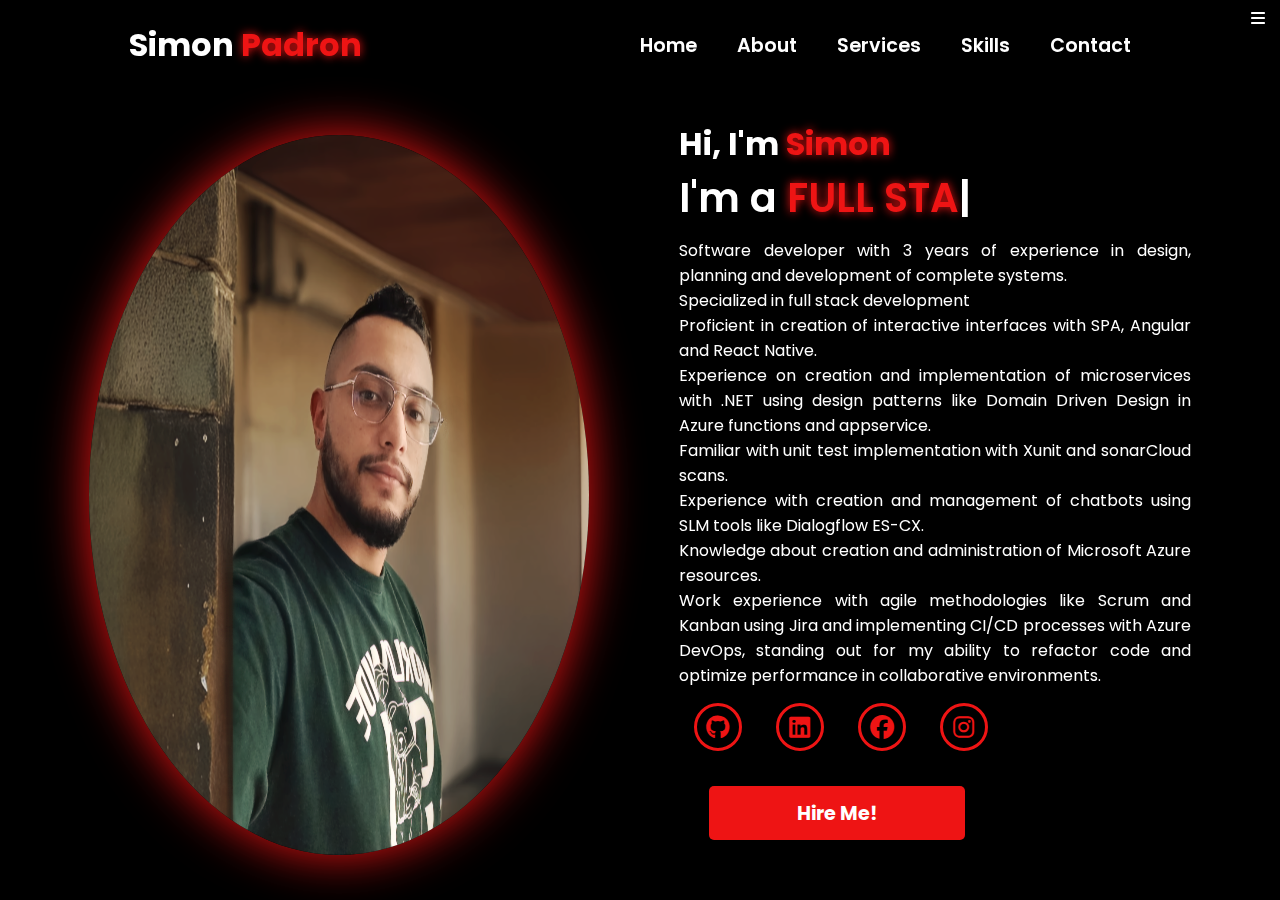
==== index.html @ fa634167 "fix img route" ====
<!DOCTYPE html>
<html lang="en">
<head>
    <meta charset="UTF-8">
    <meta http-equiv="X-UA-Compatible" content="IE=edge">
    <meta name="viewport" content="width=device-width, initial-scale=1.0">
    <link rel="stylesheet" href="https://cdnjs.cloudflare.com/ajax/libs/font-awesome/6.5.1/css/all.min.css">
    <link rel="stylesheet" href="https://unpkg.com/aos@next/dist/aos.css">
    <link rel="stylesheet" href="style.css">
    <title>Saimon Portfolio</title>
</head>
<body>
    <nav>
        <div class="nav-container">
            <div class="logo" data-aos="zoom-in" data-aos-duration="1500">
                Simon <span>Padron</span>
            </div>
            <div class="links">
                <div class="link" data-aos="fade-up" data-aos-duration="1500" data-aos-delay="100"><a href="#">Home</a></div>    
                <div class="link" data-aos="fade-up" data-aos-duration="1500" data-aos-delay="200"><a href="#">About</a></div>
                <div class="link" data-aos="fade-up" data-aos-duration="1500" data-aos-delay="300"><a href="#">Services</a></div>
                <div class="link" data-aos="fade-up" data-aos-duration="1500" data-aos-delay="400"><a href="#">Skills</a></div>
                <div class="link" id="contact-link" data-aos="fade-up" data-aos-duration="1500" data-aos-delay="500"><a href="#">Contact</a></div>
            </div>
    <i class="fa-solid fa-bars hamburg" onclick="hamburg()"></i>
        </div>
        <div class="dropdown">
            <div class="links">
                <a href="">Home</a>
                <a href="">About</a>
                <a href="">Services</a>
                <a href="">Skills</a>
                <a href="" id="contact-link-dropdown">Contact</a>
                <i class="fa-solid fa-xmark cancel" onclick="cancel()"></i>
            </div>
        </div>
    </nav>
    <section>
        <div class="main-container">
            <div class="image" data-aos="zoom-out" data-aos-duration="3000">
                <img src="assets/ProfileFour.png" alt="">
            </div>
            <div class="content">
                <h1 data-aos="fade-left" data-aos-duration="1500" data-aos-delay="700">Hi, I'm <span>Simon</span></h1>
                <div class="typewriter"data-aos="fade-right" data-aos-duration="1500" data-aos-delay="900">I'm a <span class="typewriter-text"></span><label
                        for="">|</label>
                </div>
                <p data-aos="flip-down" data-aos-duration="1500" data-aos-delay="1100">Software developer with 3 years of experience in design, planning and development of complete
                    systems.<br>
                    Specialized in full stack development<br>
                    Proficient in creation of interactive interfaces with SPA, Angular and React Native.<br>
                    Experience on creation and implementation of microservices with .NET using design patterns like
                    Domain Driven Design in Azure functions and appservice.<br>
                    Familiar with unit test implementation with Xunit and sonarCloud scans.<br>
                    Experience with creation and management of chatbots using SLM tools like Dialogflow ES-CX.<br>
                    Knowledge about creation and administration of Microsoft Azure resources.<br>
                    Work experience with agile methodologies like Scrum and Kanban using Jira and implementing CI/CD
                    processes with Azure DevOps, standing out for my ability to refactor code and optimize performance
                    in collaborative environments.</p>
                <div class="social-links">
                    <a href="https://github.com/simonp46" data-aos="fade-up" data-aos-duration="1500" data-aos-delay="1300"><i class="fa-brands fa-github"></i></a>
                    <a href="https://www.linkedin.com/in/simon-andres-padron-gaviria-abb48a23a/" data-aos="fade-up" data-aos-duration="1500" data-aos-delay="1400"><i
                            class="fa-brands fa-linkedin"></i></a>
                    <a href="https://www.facebook.com/profile.php?id=100083995551293" data-aos="fade-up" data-aos-duration="1500" data-aos-delay="1500"><i class="fa-brands fa-facebook"></i></a>
                    <a href="https://www.instagram.com/simonpg43/" data-aos="fade-up" data-aos-duration="1500" data-aos-delay="1600"><i class="fa-brands fa-instagram"></i></a>
                </div>
                <div class="btn" data-aos="zoom-in" data-aos-duration="1500" data-aos-delay="1800">
                    <button id="hireButton">Hire Me!</button>
                </div>
            </div>
        </div>
    </section>
    <script src="https://unpkg.com/aos@next/dist/aos.js"></script>
    <script>
        AOS.init({offset:0});
    </script>
    <script src="script.js"></script>
</body>

</html>
---- style.css ----
@import url('https://fonts.googleapis.com/css2?family=Poppins:wght@100;200;300;400;500;600;&display=swap');

* {
    margin: 0;
    padding: 0;
    box-sizing: border-box;
    font-family: 'Poppins', sans-serif;
}

body {
    width: 100%;
    height: 100vh;
    overflow: hidden;
    background-color: #000000;
}

nav {
    width: 100%;
    height: 10vh;
    position: sticky;
    z-index: 10;
}

.nav-container {
    display: flex;
    justify-content: space-around;
    align-items: center;
    width: 100%;
    height: 100%;
}

.logo {
    color: #ffffff;
    font-size: 2rem;
    font-weight: bold;
}

.logo span {
    color: #ee1414;
    text-shadow: 0 0 10px #ee1414;
}

.hamburg,
.cancel {
    cursor: pointer;
    position: absolute;
    right: 15px;
    top: 10px;
    color: #ffffff;
    display: block;
    font-size: clamp(2.5, 0.5rem + 5vw, 3rem);
}

.nav-container .links {
    display: flex;
}

.nav-container .links a {
    position: relative;
    font-size: 1.2rem;
    color: #ffffff;
    margin: 0 20px;
    text-decoration: none;
    font-weight: 550;
    transition: 0.3s linear;
}

.nav-container .links a::before {
    position: absolute;
    content: "";
    bottom: -3px;
    left: 0;
    width: 0%;
    height: 3px;
    background-color: #ee1414;
    transition: 0.2s linear;
}

.nav-container .links a:hover::before {
    width: 100%;
}

.nav-container .links a:hover {
    color: #ee1414;
}

.dropdown {
    z-index: 100;
    position: absolute;
    top: 0;
    left: 0;
    transform: translateY(-500px);
    width: 100%;
    height: auto;
    backdrop-filter: blur(4px) brightness(40%);
    box-shadow: 0 0 20px rgb(0, 0, 0);
    transition: 0.2s linear;    
}

.dropdown .links a {
    display: flex;
    color: #ffffff;
    text-decoration: none;
    justify-content: center;
    padding: 15px 0;
    align-items: center;
    transition: 0.2s linear;
}

.dropdown .links a:hover {
    background-color: #ee1414;
}

section {
    width: 100%;
    height: 90vh;
}

.main-container {
    width: 100%;
    height: 100%;
    display: flex;
    justify-content: space-evenly;
    align-items: center;
    position: relative;
}

.main-container .image {
    width: 500px;
    height: 80vh;
    border-radius: 100%;
    overflow: hidden;
    box-shadow: 0 0 50px #ee1414;
    position: relative;
    z-index: 1;
}

.main-container .image img {
    width: 100%;
    height: 100%;
}

.main-container .image:hover {
    animation: animate 1.5s ease-in-out infinite;
}

@keyframes animate {
    0% {
        scale: 1;
    }
    50% {
        scale: 1.05;
    }
    100% {
        scale: 1;
    }
}

.main-container .content {
    color: #ffffff;
    width: 40%;
    min-height: 100px;
}

.content h1 {
    font-size: clamp(1, 1rem, 0.5rem + 5vw, 1.8rem)
}

.content h1 span {
    color: #ee1414;
    text-shadow: 0 0 10px #ee1414;
}

.content .typewriter {
    font-size: clamp(1rem, 1rem + 5vw, 2.5rem);
    font-weight: 600;
}

.content .typewriter-text {
    color: #ee1414;
    text-shadow: 0 0 10px #ee1414;
}

.content p {
    font-size: clamp(0.4rem, 0.2rem + 9vw, 1rem);
    margin: 10px 0;
    text-align: justify;
}

.social-links i {
    display: inline-flex;
    justify-content: center;
    align-items: center;
    width: 3rem;
    height: 3rem;
    background-color: transparent;
    border: 0.2rem solid #ee1414;
    border-radius: 50%;
    color: #ee1414;
    margin: 5px 15px;
    font-size: 1.5rem;
    transition: 0.2s linear;
}

.social-links i:hover {
    scale: 1.3;
    color: #000000;
    background-color: #ee1414;
    filter: drop-shadow(0 0 10px #ee1414);
}

.content button {
    width: 50%; 
    height: 6vh;
    margin: 30px;
    background-color: #ee1414;
    color: #ffffff;
    border: none;
    outline: none;
    font-size: 120%;
    font-weight: 700;
    border-radius: 5px;
    transition: 0.2s linear;
}

.content button:hover {
    scale: 1.1;
    color: #ee1414;
    border: 2px solid #ee1414;
    background-color: transparent;
    font-weight: 700;
    box-shadow: 0 0 40px #ee1414;
}

@media (max-width: 884px) {
    nav .logo {
        position: absolute;
        top: 16px;
        left: 15px;
        font-size: 1.5rem;
    }

    .main-container {
        display: flex;
        flex-direction: column;
    }

    .nav-container .links {
        display: none;
    }

    .hamburg,
    .cancel {
        display: block;
    }

    .main-container .content {
        width: 80%;
    }

    .social-links i {
        width: 2.5rem;
        height: 2.5rem;
        font-size: 1.5rem;
    }

    .main-container .image {
        z-index: -1;
        width: 50%;
        height: 60%;
    }
}

@media (max-width: 440px) {
    .main-container .image {
        width: 50%;
        height: 60%;
        margin-bottom:30px;
    }

    .main-container .content {
        width: 80%;
    }

    .main-container button {
        margin-top: 15px;
    }
}
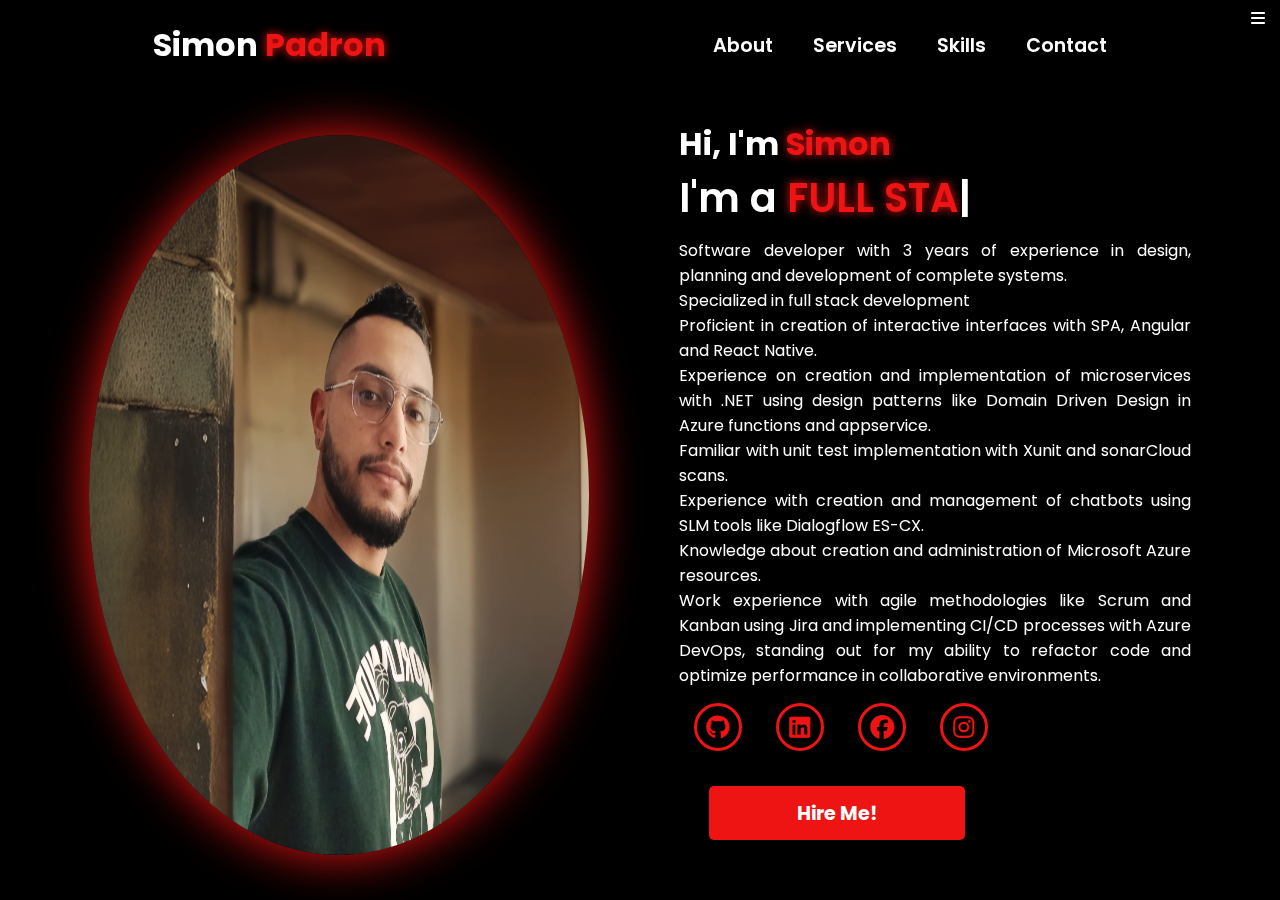
==== commit 07998657: "Adding About View" ====
--- a/index.html
+++ b/index.html
@@ -15,22 +15,20 @@
             <div class="logo" data-aos="zoom-in" data-aos-duration="1500">
                 Simon <span>Padron</span>
             </div>
-            <div class="links">
-                <div class="link" data-aos="fade-up" data-aos-duration="1500" data-aos-delay="100"><a href="#">Home</a></div>    
-                <div class="link" data-aos="fade-up" data-aos-duration="1500" data-aos-delay="200"><a href="#">About</a></div>
-                <div class="link" data-aos="fade-up" data-aos-duration="1500" data-aos-delay="300"><a href="#">Services</a></div>
-                <div class="link" data-aos="fade-up" data-aos-duration="1500" data-aos-delay="400"><a href="#">Skills</a></div>
-                <div class="link" id="contact-link" data-aos="fade-up" data-aos-duration="1500" data-aos-delay="500"><a href="#">Contact</a></div>
+            <div class="links">  
+                <div class="link" id="about-link" data-aos="fade-up" data-aos-duration="1500" data-aos-delay="200"><a href="about.html">About</a></div>
+                <div class="link" id="services-link" data-aos="fade-up" data-aos-duration="1500" data-aos-delay="300"><a href="#">Services</a></div>
+                <div class="link" id="skills-link" data-aos="fade-up" data-aos-duration="1500" data-aos-delay="400"><a href="#">Skills</a></div>
+                <div class="link" id="contact-link" data-aos="fade-up" data-aos-duration="1500" data-aos-delay="500"><a href="#" onclick="sendEmail()">Contact</a></div>
             </div>
     <i class="fa-solid fa-bars hamburg" onclick="hamburg()"></i>
         </div>
         <div class="dropdown">
             <div class="links">
-                <a href="">Home</a>
-                <a href="">About</a>
-                <a href="">Services</a>
-                <a href="">Skills</a>
-                <a href="" id="contact-link-dropdown">Contact</a>
+                <a href="" id="about-link">About</a>
+                <a href="" id="services-link">Services</a>
+                <a href="" id="skills-link">Skills</a>
+                <a href="" id="contact-link-dropdown" onclick="sendEmail()">Contact</a>
                 <i class="fa-solid fa-xmark cancel" onclick="cancel()"></i>
             </div>
         </div>
--- a/style.css
+++ b/style.css
@@ -10,7 +10,7 @@
 body {
     width: 100%;
     height: 100vh;
-    overflow: hidden;
+    overflow: auto;
     background-color: #000000;
 }
 
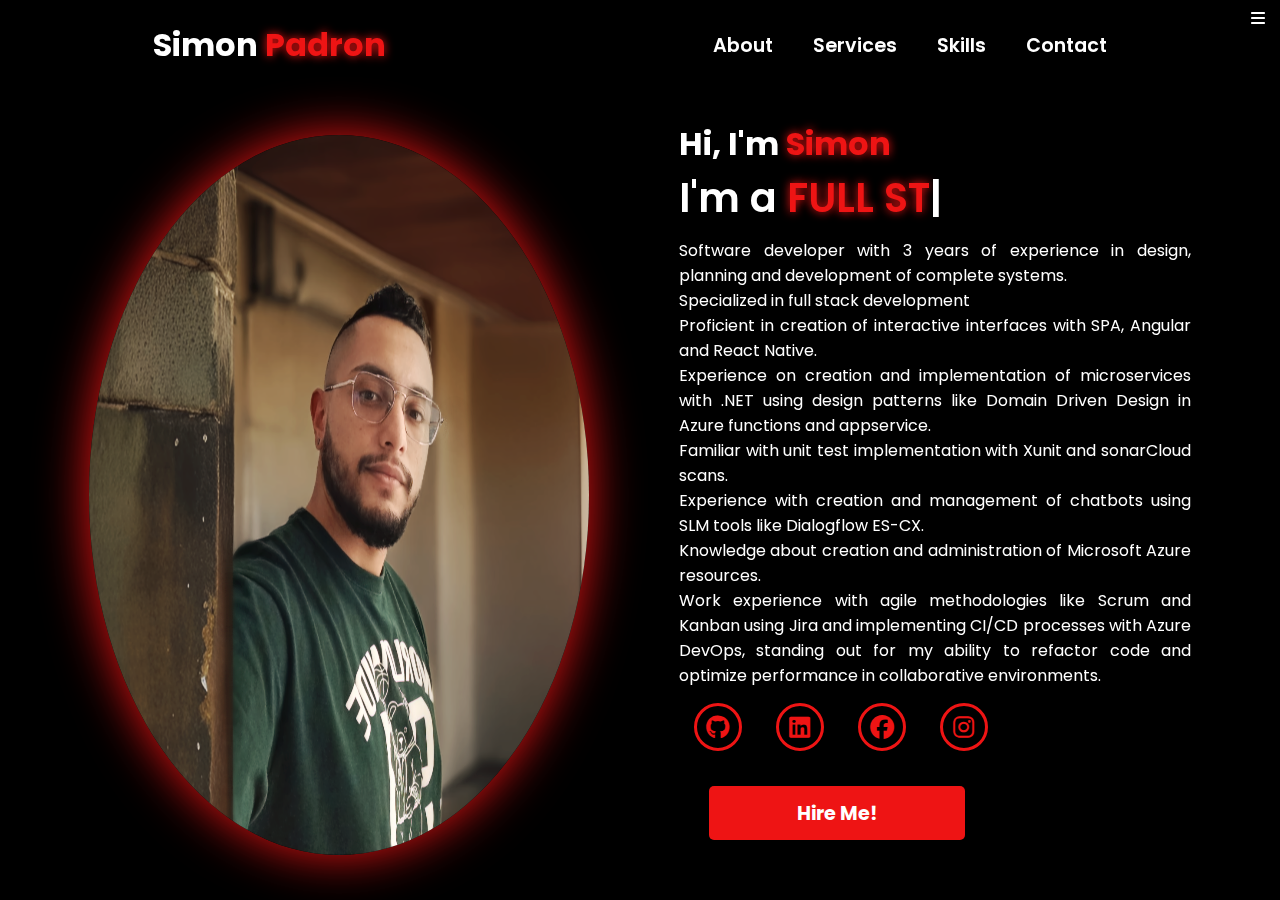
==== commit d6aebaca: "Adding skills and services views" ====
--- a/index.html
+++ b/index.html
@@ -17,17 +17,17 @@
             </div>
             <div class="links">  
                 <div class="link" id="about-link" data-aos="fade-up" data-aos-duration="1500" data-aos-delay="200"><a href="about.html">About</a></div>
-                <div class="link" id="services-link" data-aos="fade-up" data-aos-duration="1500" data-aos-delay="300"><a href="#">Services</a></div>
-                <div class="link" id="skills-link" data-aos="fade-up" data-aos-duration="1500" data-aos-delay="400"><a href="#">Skills</a></div>
+                <div class="link" id="services-link" data-aos="fade-up" data-aos-duration="1500" data-aos-delay="300"><a href="services.html">Services</a></div>
+                <div class="link" id="skills-link" data-aos="fade-up" data-aos-duration="1500" data-aos-delay="400"><a href="skills.html">Skills</a></div>
                 <div class="link" id="contact-link" data-aos="fade-up" data-aos-duration="1500" data-aos-delay="500"><a href="#" onclick="sendEmail()">Contact</a></div>
             </div>
     <i class="fa-solid fa-bars hamburg" onclick="hamburg()"></i>
         </div>
         <div class="dropdown">
             <div class="links">
-                <a href="" id="about-link">About</a>
-                <a href="" id="services-link">Services</a>
-                <a href="" id="skills-link">Skills</a>
+                <a href="about.html" id="about-link">About</a>
+                <a href="services.html" id="services-link">Services</a>
+                <a href="skills.html" id="skills-link">Skills</a>
                 <a href="" id="contact-link-dropdown" onclick="sendEmail()">Contact</a>
                 <i class="fa-solid fa-xmark cancel" onclick="cancel()"></i>
             </div>
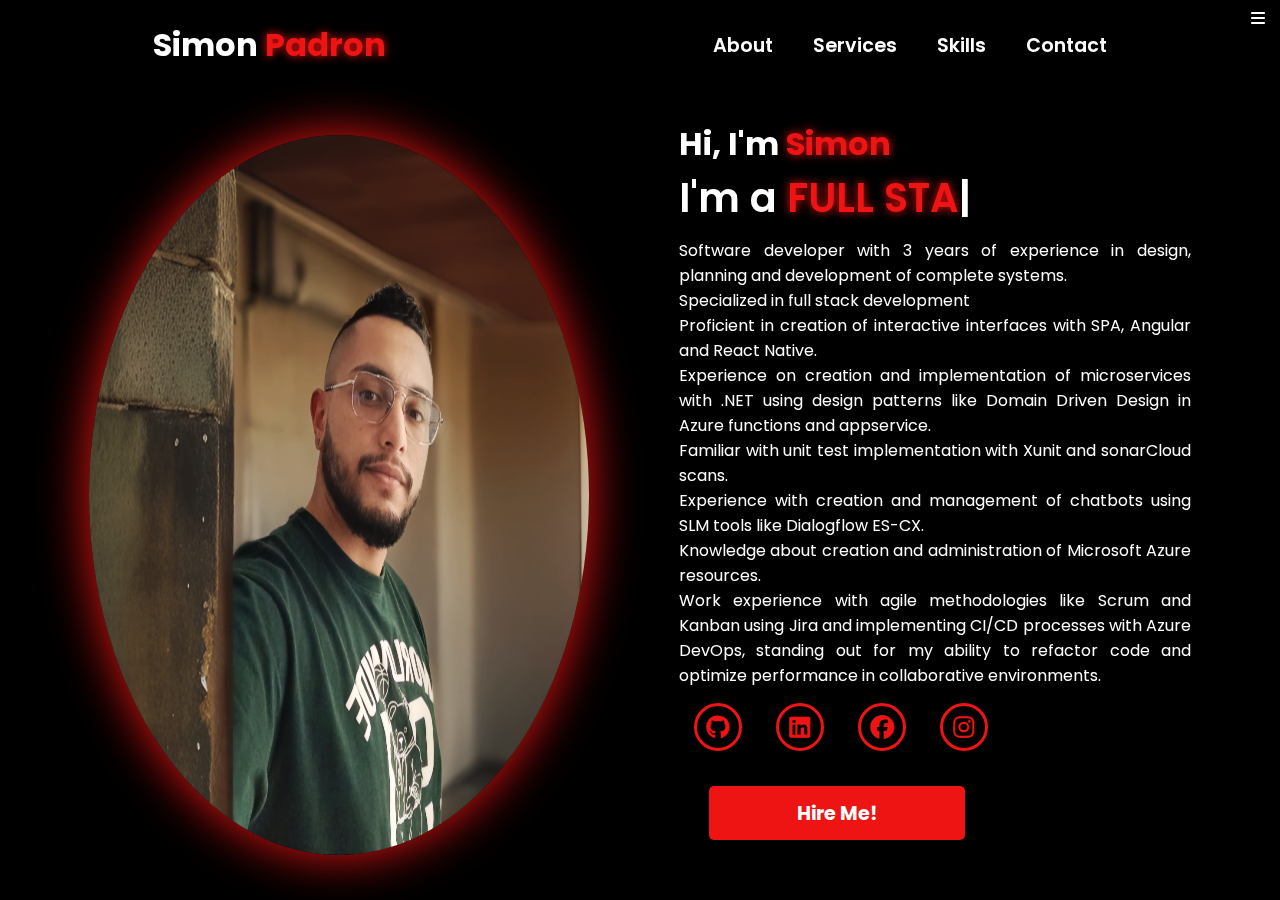
==== commit 89d027ea: "Adding Icon" ====
--- a/index.html
+++ b/index.html
@@ -7,6 +7,7 @@
     <link rel="stylesheet" href="https://cdnjs.cloudflare.com/ajax/libs/font-awesome/6.5.1/css/all.min.css">
     <link rel="stylesheet" href="https://unpkg.com/aos@next/dist/aos.css">
     <link rel="stylesheet" href="style.css">
+    <link rel="icon" href="assets/favicon.ico" type="image/x-icon">
     <title>Saimon Portfolio</title>
 </head>
 <body>
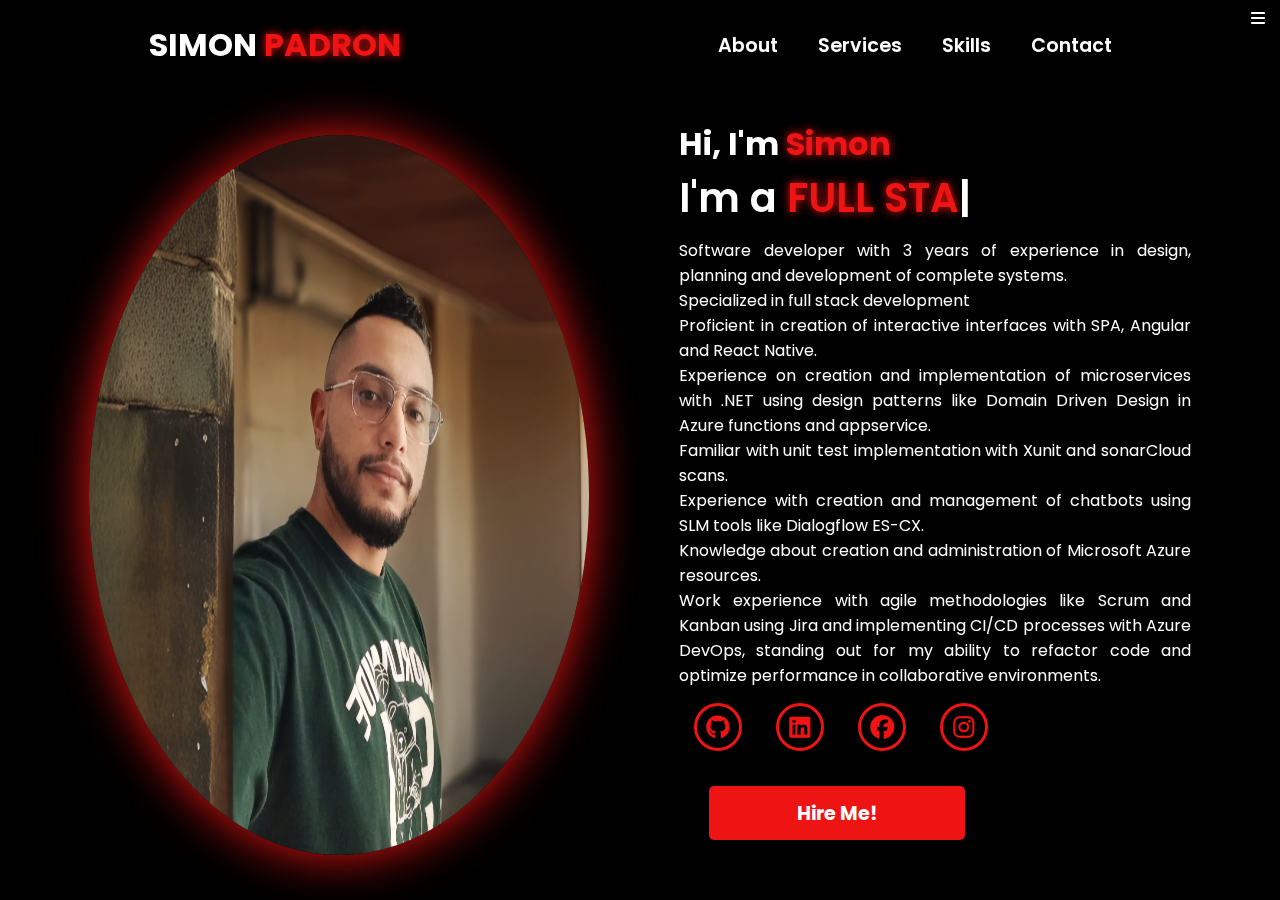
==== commit 11695144: "Adding Services View" ====
--- a/index.html
+++ b/index.html
@@ -8,13 +8,13 @@
     <link rel="stylesheet" href="https://unpkg.com/aos@next/dist/aos.css">
     <link rel="stylesheet" href="style.css">
     <link rel="icon" href="assets/favicon.ico" type="image/x-icon">
-    <title>Saimon Portfolio</title>
+    <title>Simon Portfolio</title>
 </head>
 <body>
     <nav>
         <div class="nav-container">
             <div class="logo" data-aos="zoom-in" data-aos-duration="1500">
-                Simon <span>Padron</span>
+                SIMON <span>PADRON</span>
             </div>
             <div class="links">  
                 <div class="link" id="about-link" data-aos="fade-up" data-aos-duration="1500" data-aos-delay="200"><a href="about.html">About</a></div>
--- a/style.css
+++ b/style.css
@@ -123,6 +123,79 @@
     justify-content: space-evenly;
     align-items: center;
     position: relative;
+}
+
+.services-section {
+    width: 100%;
+    height: auto;
+    margin-top: 10vh;
+}
+
+.main-services-container {
+    width: 100%;
+    height: auto;
+    display: flex;
+    justify-content: space-evenly;
+    align-items: center;
+    flex-direction: column;
+    position: relative;
+}
+
+.main-services-container .content-services {
+    color: #ffffff;
+    width: 40%;
+    min-height: 100px;
+}
+
+.content-services h1 {
+    font-size: clamp(1, 1rem, 0.5rem + 5vw, 1.8rem);
+    margin-bottom: 20px;
+    margin-top: 30px;
+    /* justify-content: center;
+    display: flex; */
+}
+
+.content-services h1 span {
+    color: #ee1414;
+    text-shadow: 0 0 10px #ee1414;
+    margin-bottom: 20px;
+    /* justify-content: center;
+    display: flex; */
+}
+
+.content-serveces p {
+    font-size: clamp(0.4rem, 0.2rem + 9vw, 1rem);
+    text-align: justify;
+    margin-bottom: 50px;
+}
+
+.main-services-container .btn {
+    display: flex;
+    justify-content: center;
+    margin-top: 30px;
+}
+
+.content-services button {
+    width: 50%; 
+    height: 6vh;
+    margin: 30px;
+    background-color: #ee1414;
+    color: #ffffff;
+    border: none;
+    outline: none;
+    font-size: 120%;
+    font-weight: 700;
+    border-radius: 5px;
+    transition: 0.2s linear;
+}
+
+.content-services button:hover {
+    scale: 1.1;
+    color: #ee1414;
+    border: 2px solid #ee1414;
+    background-color: transparent;
+    font-weight: 700;
+    box-shadow: 0 0 40px #ee1414;
 }
 
 .main-container .image {
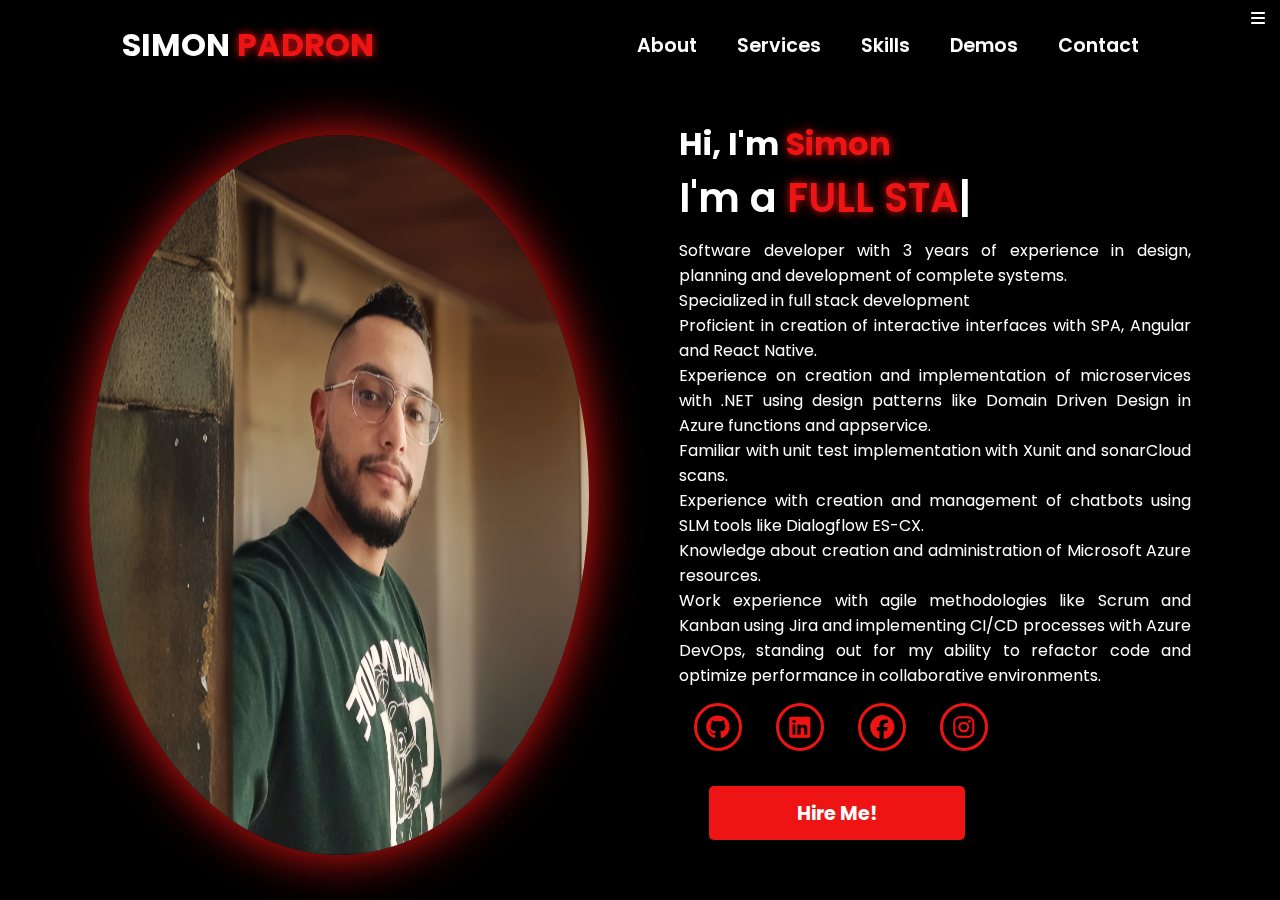
==== commit a90724e6: "Adding Demos View" ====
--- a/index.html
+++ b/index.html
@@ -20,6 +20,7 @@
                 <div class="link" id="about-link" data-aos="fade-up" data-aos-duration="1500" data-aos-delay="200"><a href="about.html">About</a></div>
                 <div class="link" id="services-link" data-aos="fade-up" data-aos-duration="1500" data-aos-delay="300"><a href="services.html">Services</a></div>
                 <div class="link" id="skills-link" data-aos="fade-up" data-aos-duration="1500" data-aos-delay="400"><a href="skills.html">Skills</a></div>
+                <div class="link" id="demos-link" data-aos="fade-up" data-aos-duration="1500" data-aos-delay="400"><a href="demos.html">Demos</a></div>
                 <div class="link" id="contact-link" data-aos="fade-up" data-aos-duration="1500" data-aos-delay="500"><a href="#" onclick="sendEmail()">Contact</a></div>
             </div>
     <i class="fa-solid fa-bars hamburg" onclick="hamburg()"></i>
@@ -29,6 +30,7 @@
                 <a href="about.html" id="about-link">About</a>
                 <a href="services.html" id="services-link">Services</a>
                 <a href="skills.html" id="skills-link">Skills</a>
+                <a href="demos.html" id="demos-link">Demos</a>
                 <a href="" id="contact-link-dropdown" onclick="sendEmail()">Contact</a>
                 <i class="fa-solid fa-xmark cancel" onclick="cancel()"></i>
             </div>
--- a/style.css
+++ b/style.css
@@ -143,7 +143,7 @@
 
 .main-services-container .content-services {
     color: #ffffff;
-    width: 40%;
+    width: 80%;
     min-height: 100px;
 }
 
@@ -342,6 +342,34 @@
         width: 50%;
         height: 60%;
     }
+    .main-services-container {
+        display: flex;
+        flex-direction: column;
+        align-items: center;
+        text-align: center;
+    }
+
+    .main-services-container .content {
+        width: 80%;
+    }
+
+    .main-services-container .image {
+        z-index: -1;
+        width: 50%;
+        height: 60%;
+        margin-bottom: 30px;
+    }
+
+    .main-services-container .btn {
+        display: flex;
+        justify-content: center;
+        margin-top: 30px;
+    }
+
+    .main-services-container .btn button {
+        width: 60%; 
+        margin: 0 auto; 
+    }
 }
 
 @media (max-width: 440px) {
@@ -358,4 +386,18 @@
     .main-container button {
         margin-top: 15px;
     }
+    .main-services-container .image {
+        width: 50%;
+        height: 60%;
+        margin-bottom: 30px;
+    }
+
+    .main-services-container .content {
+        width: 80%;
+    }
+
+    .main-services-container .btn button {
+        width: 80%; 
+        margin-top: 15px;
+    }
 }